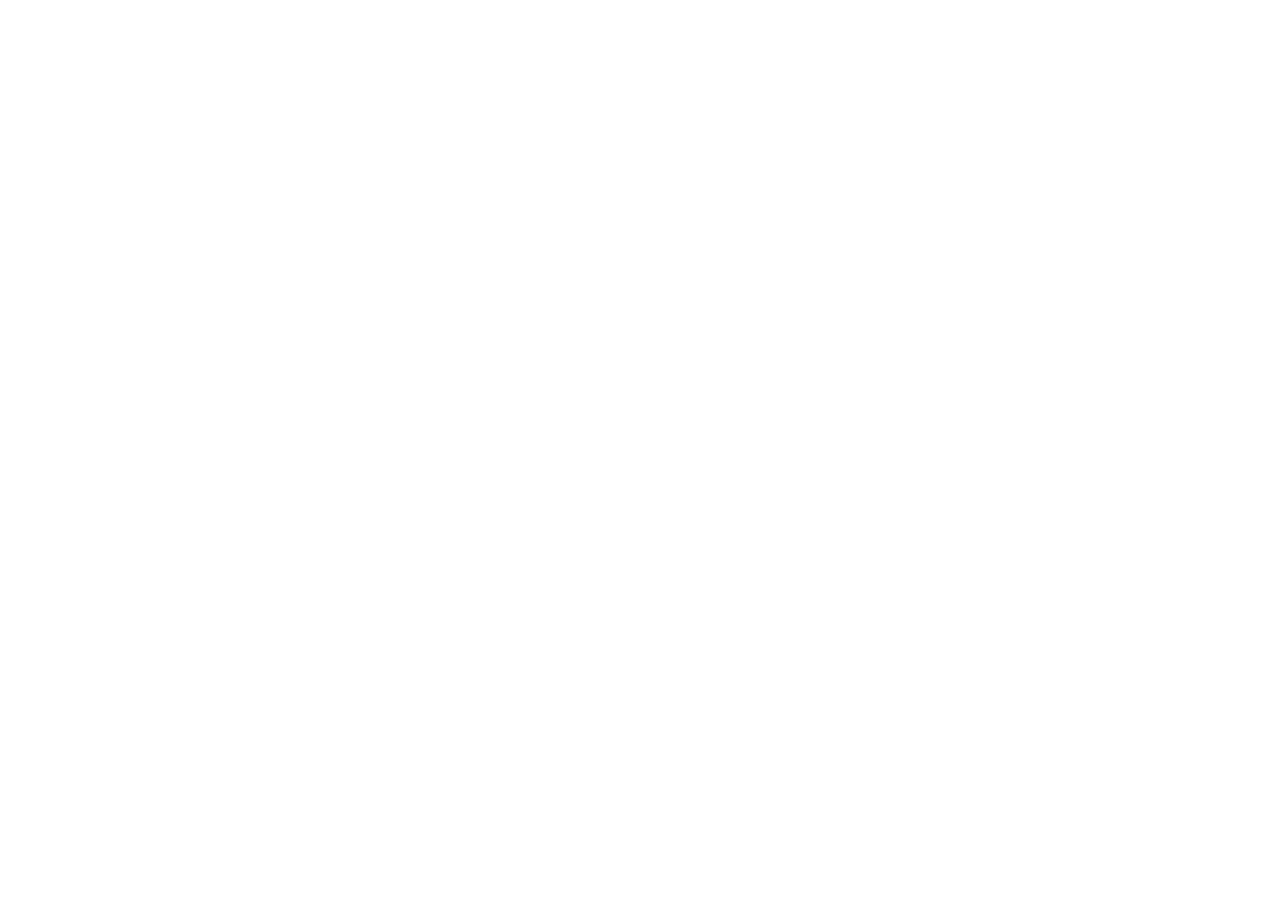
==== index.html @ ca37f155 "Rename PostMillsCemetery.html to index.html" ====
<!doctype html>
<html lang="en">
    <head>
        <meta charset="utf-8">
        <meta http-equiv="X-UA-Compatible" content="IE=edge">
        <meta name="viewport" content="initial-scale=1,user-scalable=no,maximum-scale=1,width=device-width">
        <meta name="mobile-web-app-capable" content="yes">
        <meta name="apple-mobile-web-app-capable" content="yes">
        <link rel="stylesheet" href="css/leaflet.css">
        <link rel="stylesheet" href="css/L.Control.Layers.Tree.css">
        <link rel="stylesheet" href="css/qgis2web.css">
        <link rel="stylesheet" href="css/fontawesome-all.min.css">
        <link rel="stylesheet" href="css/leaflet-search.css">
        <link rel="stylesheet" href="css/leaflet.photon.css">
        <link rel="stylesheet" href="css/leaflet-measure.css">
        <style>
        html, body, #map {
            width: 100%;
            height: 100%;
            padding: 0;
            margin: 0;
        }
        </style>
        <title>Post Mills Cemetery Map</title>
    </head>
    <body>
        <div id="map">
        </div>
        <script src="data/PlotTable_6.js"></script>
        <script src="js/DirectoryUpdate.js"></script>
        <script src="js/plot-list.js"></script>
        <script src="js/plot-info.js"></script>
        <script src="js/qgis2web_expressions.js"></script>
        <script src="js/leaflet.js"></script>
        <script src="js/L.Control.Layers.Tree.min.js"></script>
        <script src="js/multi-style-layer.js"></script>
        <script src="js/leaflet.rotatedMarker.js"></script>
        <script src="js/leaflet.pattern.js"></script>
        <script src="js/leaflet-hash.js"></script>
        <script src="js/Autolinker.min.js"></script>
        <script src="js/rbush.min.js"></script>
        <script src="js/labelgun.min.js"></script>
        <script src="js/labels.js"></script>
        <script src="js/leaflet.photon.js"></script>
        <script src="js/leaflet-measure.js"></script>
        <script src="js/leaflet-search.js"></script>
        <script src="data/Roads_0.js"></script>
        <script src="data/Plots_1.js"></script>
        <script src="data/LotLabels_2.js"></script>
        <script src="data/CemeteryBoundary_3.js"></script>
	    <script src="data/Driveways_4.js"></script>
		<script src="data/Buildings_5.js"></script>
        <script src="js/plot-summary.js"></script>
        <script src="js/cemetery-map.js"></script>
        <script src="js/watermark.js"></script>        
    </body>
</html>
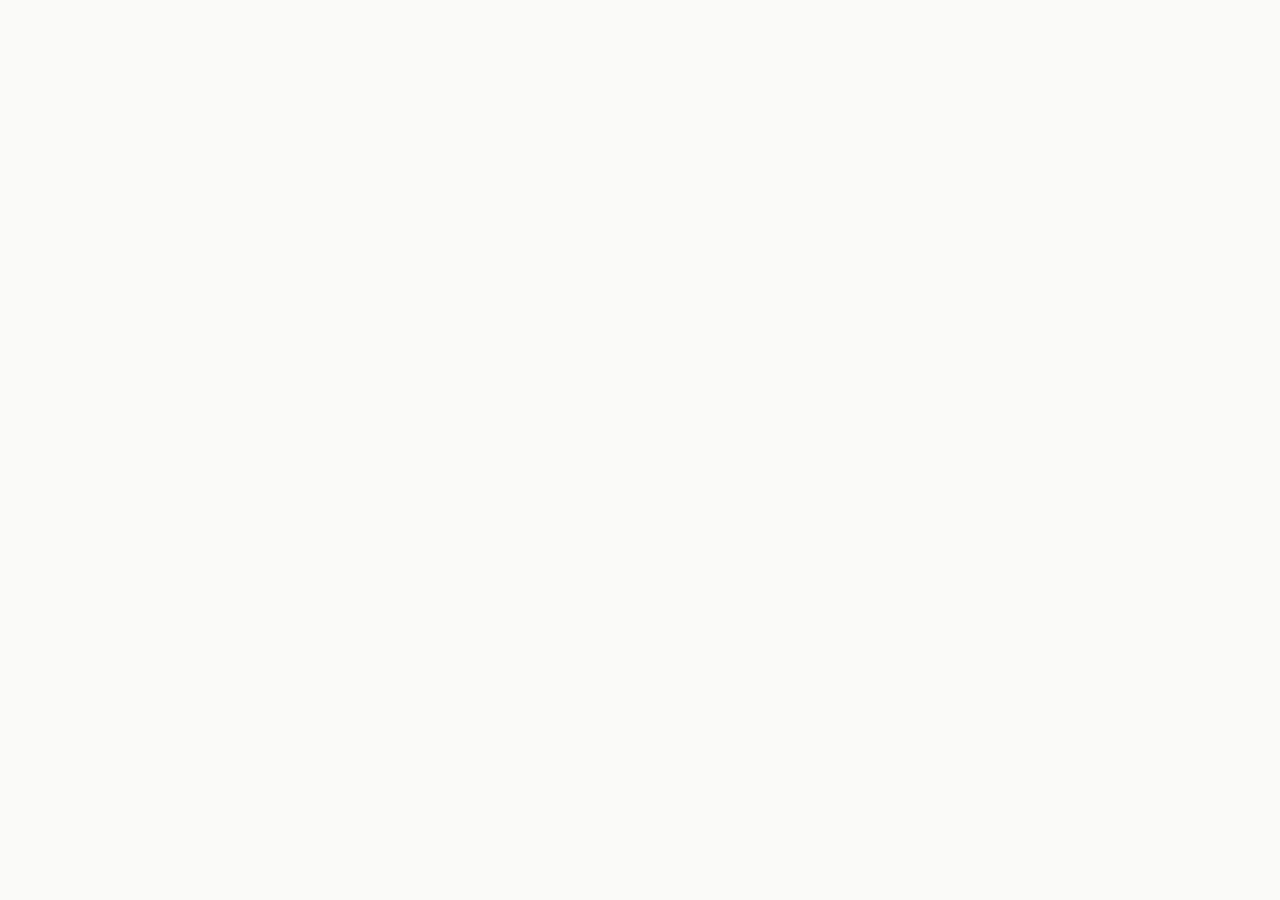
==== commit 36dfa49e: "Update index.html" ====
--- a/index.html
+++ b/index.html
@@ -26,8 +26,8 @@
     <body>
         <div id="map">
         </div>
-        <script src="data/PlotTable_6.js"></script>
         <script src="js/DirectoryUpdate.js"></script>
+		<script src="data/PlotTable_6.js"></script>
         <script src="js/plot-list.js"></script>
         <script src="js/plot-info.js"></script>
         <script src="js/qgis2web_expressions.js"></script>
--- a/css/qgis2web.css
+++ b/css/qgis2web.css
@@ -0,0 +1,303 @@
+
+        #map {
+            background-color: #fafaf8
+        }
+        html, body, #map {
+			overflow: hidden;
+        }
+        .col9{
+			height: 100%!important;
+		}
+		.col3{
+			height: 100%;
+			overflow: auto;
+		}
+        .info {
+            padding: 6px 8px;
+            font: 14px/16px Arial, Helvetica, sans-serif;
+            background-color:#f8f8f8 !important;
+            color: #444444 !important;
+            box-shadow: 0 0 15px rgba(0,0,0,0.2);
+            border-radius: 5px;
+        }
+        .info h2 {
+            margin: 0 0 5px;
+            color:#0f5fc5;
+        }
+        .leaflet-container {
+            background: #fff;
+            padding-right: 10px;
+        }
+        .leaflet-popup-scrolled {
+            border-bottom: unset!important;
+            border-top: unset!important;
+        }
+        .leaflet-popup-content{
+            max-height: 70vh;
+            max-width: 70vw;
+        }
+        .leaflet-popup-content.media{
+            width: auto!important;
+            height: auto!important;
+        }
+        .leaflet-popup-content th {
+            text-align: left;
+            vertical-align: top;
+            min-width: 75px;
+        }
+        .leaflet-popup-content td {
+            min-width: 75px;
+        }
+        .leaflet-popup-content td img {
+            max-height: 60vh;
+            max-width: 60vw;
+        }
+
+        .leaflet-tooltip {
+            background: none;
+            box-shadow: none;
+            border: none;
+        }
+        .leaflet-tooltip-left:before, .leaflet-tooltip-right:before {
+            border: 0px;
+        }
+        
+        .fa, .leaflet-container, a {
+            color: #444444 !important;
+        }
+        .leaflet-control-zoom-in, .leaflet-control-zoom-out,
+        .leaflet-control-locate a,
+        .leaflet-touch .leaflet-control-geocoder-icon,
+        .leaflet-control-search .search-button,
+         .leaflet-control-measure {
+            background-color: #f8f8f8 !important;
+            border-radius: 0px !important;
+            color: #444444 !important;
+        }
+        .abstract {
+            font: bold 18px 'Lucida Console', Monaco, monospace;
+            text-indent: 1px;
+            background-color: #f8f8f8 !important;
+            width: 30px !important;
+            color: #444444 !important;
+            height: 30px !important;
+            text-align: center !important;
+            line-height: 30px !important;
+        }
+        .abstractUncollapsed {
+            padding: 6px 8px;
+            font: 12px/1.5 "Helvetica Neue", Arial, Helvetica, sans-serif;
+            background-color:#f8f8f8 !important;
+            color: #444444 !important;
+            box-shadow: 0 0 15px rgba(0,0,0,0.2);
+            border-radius: 5px;
+            max-width: 40%;
+        }
+        .leaflet-control {
+            box-shadow: 0 3px 14px rgba(0, 0, 0, 0.4)!important;
+            border-radius: 4px;
+        }
+        .leaflet-touch .leaflet-control-layers,
+        .leaflet-touch .leaflet-bar,
+        .leaflet-control-search,
+        .leaflet-control-measure {
+            border: 3px solid rgba(255,255,255,.4) !important;
+        }
+        .leaflet-control-attribution a {
+            color: #0078A8 !important;
+        }
+        .leaflet-control-scale-line {
+            border: 2px solid #0f5fc5 !important;
+            border-top: 2px solid #0f5fc5 !important;
+            background-color: #ffffff;
+            color: black !important;
+        }
+        .leaflet-control-search .search-button {
+            width: 30px !important;
+            height: 30px !important;
+            font-size: 13px !important;
+            text-align: center !important;
+            cursor: pointer;
+        }
+        .search-button.fa.fa-binoculars{
+            display: flex;
+            justify-content: center;
+            align-items: center;
+        }
+        .leaflet-control-measure .leaflet-control {
+            width: 30px !important;
+            height: 30px !important;
+        }
+        .leaflet-container .leaflet-control-search{
+            background: none !important;
+        }
+        .leaflet-control-search .search-input {
+            margin: 0px 0px 0px 0px !important;
+            height: 30px !important;
+        }
+        .leaflet-control-measure {
+            background: none!important;
+            border-radius: 4px !important;
+        }
+        .leaflet-control-measure .leaflet-control-measure-interaction {
+            background-color: #f8f8f8 !important;
+        }
+        .leaflet-touch .leaflet-control-measure
+        .leaflet-control-measure-toggle,
+        .leaflet-touch .leaflet-control-measure
+        .leaflet-control-measure-toggle:hover {
+            width: 30px !important;
+            height: 30px !important;
+            border-radius: 0px !important;
+            background-color: #f8f8f8 !important;
+            color: #444444 !important;
+            font-size: 13px;
+            line-height: 30px;
+            text-align: center;
+            text-indent: 0%;
+        }
+        .leaflet-control-layers {
+			padding: 2px;
+			display: flex;
+			flex-direction: column;
+			align-items: flex-end;
+            background-color: #f8f8f8 !important;
+            color: #444444 !important;
+
+		}
+        .leaflet-control-layers-expanded {
+			padding-left: 6px;
+		}	
+        .leaflet-control-layers-expanded .leaflet-control-layers-toggle {
+            display: block;
+            background-image: none;
+			text-decoration: none;
+            margin-bottom: 3px;
+        }
+        .leaflet-control-layers-expanded .leaflet-control-layers-toggle::after {
+            content: '»';
+            font-size: x-large;
+            color: #444444 !important;
+            display: flex;
+            align-items: center;
+            justify-content: center;
+            width: 100%;
+            height: 100%;
+            text-align: center;
+        }
+        .leaflet-overlay-pane {
+            z-index: 550;
+        }
+        .leaflet-popup-pane {
+            z-index: 700;
+        }
+        #gcd-button-control {
+            display: flex;
+            justify-content: center;
+            align-items: center;
+        }
+        .leaflet-control-layers-expanded .leaflet-control-layers-toggle {
+            display: none;
+        }
+
+        .plot-list th {
+            background: #f8f8f8;
+            position: sticky;
+            top: 0;
+            border-bottom:1px solid #0f5fc5;
+            border-collapse: collapse;
+            padding: 4px 6px;
+        }
+        
+        #plot-div {
+           max-height: 40vh;
+           overflow: auto;
+        }
+
+        
+        .plot-list td {
+           vertical-align:top;
+           padding:6px 8px;
+           border-left:.5px solid rgba(248, 248, 248,.5);
+           border-bottom:1px solid rgba(248, 248, 248,.5);
+           color:#1e1e1e
+        }
+        
+        .plot-list td:nth-child(1) {
+           vertical-align:top;
+           padding:6px 8px;
+           border-left:none;
+           font-weight:bold;
+        }
+       
+         .plot-list tr.Interred {
+            background-color: rgba(15, 95, 197,.5);
+        }
+        .plot-list tr.Reserved {
+            background-color: rgba(103, 164, 244,.5);
+        }
+        .plot-list tr.Available {
+            background-color: rgba(189, 215, 250,.5);
+        }
+        .plot-list tr.selected {
+            background-color: rgba(255,255,0,1.0);
+        }
+
+        .plot-popup td:nth-child(1) {
+           vertical-align:top;
+           padding:6px 8px;
+           border-bottom:1px solid #eee;
+           width:30%;
+           font-weight:bold;
+        }
+
+        .plot-popup td:nth-child(2) {
+            padding:6px 8px;
+            border-bottom:1px solid #eee;
+        }
+        #myInput {
+            background-image: url('/css/searchicon.png');
+            background-position: 10px 10px;
+            background-repeat: no-repeat;
+            width: 95.5%;
+            font-size: 14px;
+            padding: 8px 8px 8px 8px;
+            border: 1px solid #eee;
+            margin-bottom: 6px;
+        }
+
+        #myTable {
+            border-collapse: collapse;
+            width: 100%;
+            border: 1px solid #ddd;
+            font-size: 18px;
+        }
+
+        #myTable th, #myTable td {
+            text-align: left;
+            padding: 12px;
+        }
+
+        #myTable tr {
+            border-bottom: 1px solid #ddd;
+        }
+
+        #myTable tr.header, #myTable tr:hover {
+            background-color: #f1f1f1;
+        }
+        .button {
+            border: .5px solid rgba(35,35,35,1.0);
+            color: white;
+            padding-top: 12px;
+            padding-left: 20px;
+            text-align: center;
+            text-decoration: none;
+            display: inline;
+            font-size: 16px;
+            margin: 4px 2px;
+            cursor: pointer;
+        }
+
+        .button1 {background-color:rgba(15, 95, 197,.5);} 
+        .button2 {background-color: rgba(103, 164, 244,.5);} 
+        .button3 {background-color: rgba(189, 215, 250,.5);} 
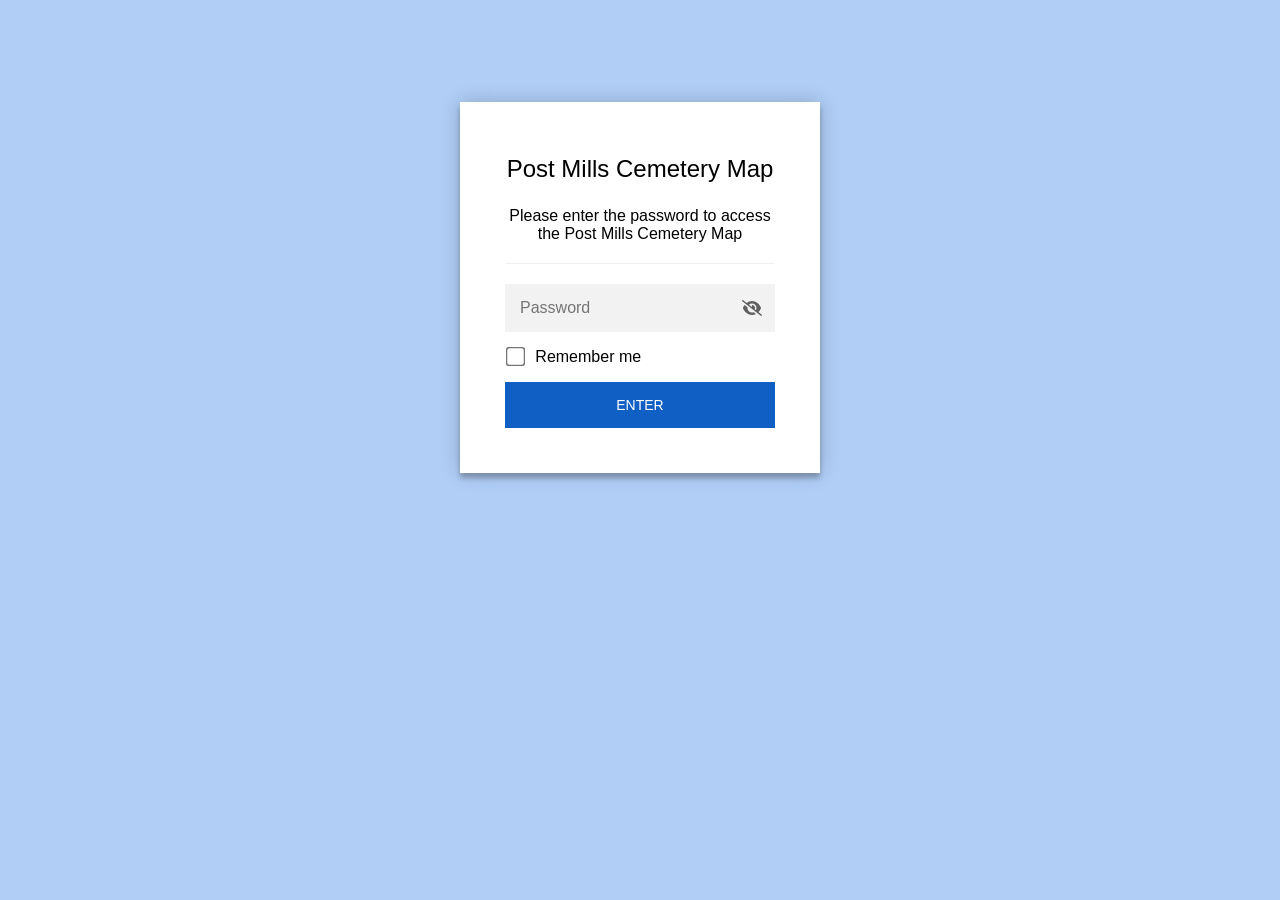
==== commit a4ff50ea: "Update index.html" ====
--- a/index.html
+++ b/index.html
@@ -1,57 +1,894 @@
-<!doctype html>
-<html lang="en">
+<!DOCTYPE html>
+<html class="staticrypt-html">
     <head>
-        <meta charset="utf-8">
-        <meta http-equiv="X-UA-Compatible" content="IE=edge">
-        <meta name="viewport" content="initial-scale=1,user-scalable=no,maximum-scale=1,width=device-width">
-        <meta name="mobile-web-app-capable" content="yes">
-        <meta name="apple-mobile-web-app-capable" content="yes">
-        <link rel="stylesheet" href="css/leaflet.css">
-        <link rel="stylesheet" href="css/L.Control.Layers.Tree.css">
-        <link rel="stylesheet" href="css/qgis2web.css">
-        <link rel="stylesheet" href="css/fontawesome-all.min.css">
-        <link rel="stylesheet" href="css/leaflet-search.css">
-        <link rel="stylesheet" href="css/leaflet.photon.css">
-        <link rel="stylesheet" href="css/leaflet-measure.css">
+        <meta charset="utf-8" />
+        <title>Post Mills Cemetery Map</title>
+        <meta name="viewport" content="width=device-width, initial-scale=1" />
+
+        <!-- do not cache this page -->
+        <meta http-equiv="cache-control" content="max-age=0" />
+        <meta http-equiv="cache-control" content="no-cache" />
+        <meta http-equiv="expires" content="0" />
+        <meta http-equiv="expires" content="Tue, 01 Jan 1980 1:00:00 GMT" />
+        <meta http-equiv="pragma" content="no-cache" />
+
         <style>
-        html, body, #map {
-            width: 100%;
-            height: 100%;
-            padding: 0;
-            margin: 0;
-        }
+            .staticrypt-hr {
+                margin-top: 20px;
+                margin-bottom: 20px;
+                border: 0;
+                border-top: 1px solid #eee;
+            }
+
+            .staticrypt-page {
+                width: 360px;
+                padding: 8% 0 0;
+                margin: auto;
+                box-sizing: border-box;
+            }
+
+            .staticrypt-form {
+                position: relative;
+                z-index: 1;
+                background: #ffffff;
+                max-width: 360px;
+                margin: 0 auto 100px;
+                padding: 45px;
+                text-align: center;
+                box-shadow: 0 0 20px 0 rgba(0, 0, 0, 0.2), 0 5px 5px 0 rgba(0, 0, 0, 0.24);
+            }
+
+            .staticrypt-form input[type="password"],
+            input[type="text"] {
+                background: inherit;
+                border: 0;
+                box-sizing: border-box; /* This ensures padding is included in the total width */
+                font-size: 14px;
+                outline: 0;
+                padding: 15px 30px 15px 15px; /* Adjust the padding to ensure there is space for the icon */
+                width: 100%;
+            }
+
+            .staticrypt-password-container {
+                position: relative;
+                outline: 0;
+                background: #f2f2f2;
+                width: 100%;
+                border: 0;
+                margin: 0 0 15px;
+                box-sizing: border-box;
+            }
+
+            .staticrypt-toggle-password-visibility {
+                cursor: pointer;
+                height: 20px;
+                opacity: 60%;
+                padding: 13px;
+                position: absolute;
+                right: 0;
+                top: 50%;
+                transform: translateY(-50%);
+                width: 20px;
+            }
+
+            .staticrypt-form .staticrypt-decrypt-button {
+                text-transform: uppercase;
+                outline: 0;
+                background: #0f5fc5;
+                width: 100%;
+                border: 0;
+                padding: 15px;
+                color: #ffffff;
+                font-size: 14px;
+                cursor: pointer;
+            }
+
+            .staticrypt-form .staticrypt-decrypt-button:hover,
+            .staticrypt-form .staticrypt-decrypt-button:active,
+            .staticrypt-form .staticrypt-decrypt-button:focus {
+                background: #0f5fc5;
+                filter: brightness(92%);
+            }
+
+            .staticrypt-html {
+                height: 100%;
+            }
+
+            .staticrypt-body {
+                height: 100%;
+                margin: 0;
+            }
+
+            .staticrypt-content {
+                height: 100%;
+                margin-bottom: 1em;
+                background: #b0cef6;
+                font-family: "Arial", sans-serif;
+                -webkit-font-smoothing: antialiased;
+                -moz-osx-font-smoothing: grayscale;
+            }
+
+            .staticrypt-instructions {
+                margin-top: -1em;
+                margin-bottom: 1em;
+            }
+
+            .staticrypt-title {
+                font-size: 1.5em;
+            }
+
+            label.staticrypt-remember {
+                display: flex;
+                align-items: center;
+                margin-bottom: 1em;
+            }
+
+            .staticrypt-remember input[type="checkbox"] {
+                transform: scale(1.5);
+                margin-right: 1em;
+            }
+
+            .hidden {
+                display: none !important;
+            }
+
+            .staticrypt-spinner-container {
+                height: 100%;
+                display: flex;
+                align-items: center;
+                justify-content: center;
+            }
+
+            .staticrypt-spinner {
+                display: inline-block;
+                width: 2rem;
+                height: 2rem;
+                vertical-align: text-bottom;
+                border: 0.25em solid gray;
+                border-right-color: transparent;
+                border-radius: 50%;
+                -webkit-animation: spinner-border 0.75s linear infinite;
+                animation: spinner-border 0.75s linear infinite;
+                animation-duration: 0.75s;
+                animation-timing-function: linear;
+                animation-delay: 0s;
+                animation-iteration-count: infinite;
+                animation-direction: normal;
+                animation-fill-mode: none;
+                animation-play-state: running;
+                animation-name: spinner-border;
+            }
+
+            @keyframes spinner-border {
+                100% {
+                    transform: rotate(360deg);
+                }
+            }
+
+            @media screen and (-webkit-min-device-pixel-ratio: 0) {
+                .staticrypt-form input[type="password"],
+                input[type="text"] {
+                    font-size: 16px;
+                }
+            }
         </style>
-        <title>Post Mills Cemetery Map</title>
     </head>
-    <body>
-        <div id="map">
+
+    <body class="staticrypt-body">
+        <div id="staticrypt_loading" class="staticrypt-spinner-container">
+            <div class="staticrypt-spinner"></div>
         </div>
-        <script src="js/DirectoryUpdate.js"></script>
-		<script src="data/PlotTable_6.js"></script>
-        <script src="js/plot-list.js"></script>
-        <script src="js/plot-info.js"></script>
-        <script src="js/qgis2web_expressions.js"></script>
-        <script src="js/leaflet.js"></script>
-        <script src="js/L.Control.Layers.Tree.min.js"></script>
-        <script src="js/multi-style-layer.js"></script>
-        <script src="js/leaflet.rotatedMarker.js"></script>
-        <script src="js/leaflet.pattern.js"></script>
-        <script src="js/leaflet-hash.js"></script>
-        <script src="js/Autolinker.min.js"></script>
-        <script src="js/rbush.min.js"></script>
-        <script src="js/labelgun.min.js"></script>
-        <script src="js/labels.js"></script>
-        <script src="js/leaflet.photon.js"></script>
-        <script src="js/leaflet-measure.js"></script>
-        <script src="js/leaflet-search.js"></script>
-        <script src="data/Roads_0.js"></script>
-        <script src="data/Plots_1.js"></script>
-        <script src="data/LotLabels_2.js"></script>
-        <script src="data/CemeteryBoundary_3.js"></script>
-	    <script src="data/Driveways_4.js"></script>
-		<script src="data/Buildings_5.js"></script>
-        <script src="js/plot-summary.js"></script>
-        <script src="js/cemetery-map.js"></script>
-        <script src="js/watermark.js"></script>        
+
+        <div id="staticrypt_content" class="staticrypt-content hidden">
+            <div class="staticrypt-page">
+                <div class="staticrypt-form">
+                    <div class="staticrypt-instructions">
+                        <p class="staticrypt-title">Post Mills Cemetery Map</p>
+                        <p>Please enter the password to access the Post Mills Cemetery Map</p>
+                    </div>
+
+                    <hr class="staticrypt-hr" />
+
+                    <form id="staticrypt-form" action="#" method="post">
+                        <div class="staticrypt-password-container">
+                            <input
+                                id="staticrypt-password"
+                                type="password"
+                                name="password"
+                                placeholder="Password"
+                                autofocus
+                            />
+
+                            <img
+                                class="staticrypt-toggle-password-visibility"
+                                alt="template_toggle_show"
+                                title="template_toggle_show"
+                                src="[data-uri]"
+                            />
+                        </div>
+
+                        <label id="staticrypt-remember-label" class="staticrypt-remember hidden">
+                            <input id="staticrypt-remember" type="checkbox" name="remember" />
+                            Remember me
+                        </label>
+
+                        <input type="submit" class="staticrypt-decrypt-button" value="Enter" />
+                    </form>
+                </div>
+            </div>
+        </div>
+
+        <script>
+            // these variables will be filled when generating the file - the template format is 'variable_name'
+            const staticryptInitiator = 
+            ((function(){
+  const exports = {};
+  const cryptoEngine = ((function(){
+  const exports = {};
+  const { subtle } = crypto;
+
+const IV_BITS = 16 * 8;
+const HEX_BITS = 4;
+const ENCRYPTION_ALGO = "AES-CBC";
+
+/**
+ * Translates between utf8 encoded hexadecimal strings
+ * and Uint8Array bytes.
+ */
+const HexEncoder = {
+    /**
+     * hex string -> bytes
+     * @param {string} hexString
+     * @returns {Uint8Array}
+     */
+    parse: function (hexString) {
+        if (hexString.length % 2 !== 0) throw "Invalid hexString";
+        const arrayBuffer = new Uint8Array(hexString.length / 2);
+
+        for (let i = 0; i < hexString.length; i += 2) {
+            const byteValue = parseInt(hexString.substring(i, i + 2), 16);
+            if (isNaN(byteValue)) {
+                throw "Invalid hexString";
+            }
+            arrayBuffer[i / 2] = byteValue;
+        }
+        return arrayBuffer;
+    },
+
+    /**
+     * bytes -> hex string
+     * @param {Uint8Array} bytes
+     * @returns {string}
+     */
+    stringify: function (bytes) {
+        const hexBytes = [];
+
+        for (let i = 0; i < bytes.length; ++i) {
+            let byteString = bytes[i].toString(16);
+            if (byteString.length < 2) {
+                byteString = "0" + byteString;
+            }
+            hexBytes.push(byteString);
+        }
+        return hexBytes.join("");
+    },
+};
+
+/**
+ * Translates between utf8 strings and Uint8Array bytes.
+ */
+const UTF8Encoder = {
+    parse: function (str) {
+        return new TextEncoder().encode(str);
+    },
+
+    stringify: function (bytes) {
+        return new TextDecoder().decode(bytes);
+    },
+};
+
+/**
+ * Salt and encrypt a msg with a password.
+ */
+async function encrypt(msg, hashedPassword) {
+    // Must be 16 bytes, unpredictable, and preferably cryptographically random. However, it need not be secret.
+    // https://developer.mozilla.org/en-US/docs/Web/API/SubtleCrypto/encrypt#parameters
+    const iv = crypto.getRandomValues(new Uint8Array(IV_BITS / 8));
+
+    const key = await subtle.importKey("raw", HexEncoder.parse(hashedPassword), ENCRYPTION_ALGO, false, ["encrypt"]);
+
+    const encrypted = await subtle.encrypt(
+        {
+            name: ENCRYPTION_ALGO,
+            iv: iv,
+        },
+        key,
+        UTF8Encoder.parse(msg)
+    );
+
+    // iv will be 32 hex characters, we prepend it to the ciphertext for use in decryption
+    return HexEncoder.stringify(iv) + HexEncoder.stringify(new Uint8Array(encrypted));
+}
+exports.encrypt = encrypt;
+
+/**
+ * Decrypt a salted msg using a password.
+ *
+ * @param {string} encryptedMsg
+ * @param {string} hashedPassword
+ * @returns {Promise<string>}
+ */
+async function decrypt(encryptedMsg, hashedPassword) {
+    const ivLength = IV_BITS / HEX_BITS;
+    const iv = HexEncoder.parse(encryptedMsg.substring(0, ivLength));
+    const encrypted = encryptedMsg.substring(ivLength);
+
+    const key = await subtle.importKey("raw", HexEncoder.parse(hashedPassword), ENCRYPTION_ALGO, false, ["decrypt"]);
+
+    const outBuffer = await subtle.decrypt(
+        {
+            name: ENCRYPTION_ALGO,
+            iv: iv,
+        },
+        key,
+        HexEncoder.parse(encrypted)
+    );
+
+    return UTF8Encoder.stringify(new Uint8Array(outBuffer));
+}
+exports.decrypt = decrypt;
+
+/**
+ * Salt and hash the password so it can be stored in localStorage without opening a password reuse vulnerability.
+ *
+ * @param {string} password
+ * @param {string} salt
+ * @returns {Promise<string>}
+ */
+async function hashPassword(password, salt) {
+    // we hash the password in multiple steps, each adding more iterations. This is because we used to allow less
+    // iterations, so for backward compatibility reasons, we need to support going from that to more iterations.
+    let hashedPassword = await hashLegacyRound(password, salt);
+
+    hashedPassword = await hashSecondRound(hashedPassword, salt);
+
+    return hashThirdRound(hashedPassword, salt);
+}
+exports.hashPassword = hashPassword;
+
+/**
+ * This hashes the password with 1k iterations. This is a low number, we need this function to support backwards
+ * compatibility.
+ *
+ * @param {string} password
+ * @param {string} salt
+ * @returns {Promise<string>}
+ */
+function hashLegacyRound(password, salt) {
+    return pbkdf2(password, salt, 1000, "SHA-1");
+}
+exports.hashLegacyRound = hashLegacyRound;
+
+/**
+ * Add a second round of iterations. This is because we used to use 1k, so for backwards compatibility with
+ * remember-me/autodecrypt links, we need to support going from that to more iterations.
+ *
+ * @param hashedPassword
+ * @param salt
+ * @returns {Promise<string>}
+ */
+function hashSecondRound(hashedPassword, salt) {
+    return pbkdf2(hashedPassword, salt, 14000, "SHA-256");
+}
+exports.hashSecondRound = hashSecondRound;
+
+/**
+ * Add a third round of iterations to bring total number to 600k. This is because we used to use 1k, then 15k, so for
+ * backwards compatibility with remember-me/autodecrypt links, we need to support going from that to more iterations.
+ *
+ * @param hashedPassword
+ * @param salt
+ * @returns {Promise<string>}
+ */
+function hashThirdRound(hashedPassword, salt) {
+    return pbkdf2(hashedPassword, salt, 585000, "SHA-256");
+}
+exports.hashThirdRound = hashThirdRound;
+
+/**
+ * Salt and hash the password so it can be stored in localStorage without opening a password reuse vulnerability.
+ *
+ * @param {string} password
+ * @param {string} salt
+ * @param {int} iterations
+ * @param {string} hashAlgorithm
+ * @returns {Promise<string>}
+ */
+async function pbkdf2(password, salt, iterations, hashAlgorithm) {
+    const key = await subtle.importKey("raw", UTF8Encoder.parse(password), "PBKDF2", false, ["deriveBits"]);
+
+    const keyBytes = await subtle.deriveBits(
+        {
+            name: "PBKDF2",
+            hash: hashAlgorithm,
+            iterations,
+            salt: UTF8Encoder.parse(salt),
+        },
+        key,
+        256
+    );
+
+    return HexEncoder.stringify(new Uint8Array(keyBytes));
+}
+
+function generateRandomSalt() {
+    const bytes = crypto.getRandomValues(new Uint8Array(128 / 8));
+
+    return HexEncoder.stringify(new Uint8Array(bytes));
+}
+exports.generateRandomSalt = generateRandomSalt;
+
+async function signMessage(hashedPassword, message) {
+    const key = await subtle.importKey(
+        "raw",
+        HexEncoder.parse(hashedPassword),
+        {
+            name: "HMAC",
+            hash: "SHA-256",
+        },
+        false,
+        ["sign"]
+    );
+    const signature = await subtle.sign("HMAC", key, UTF8Encoder.parse(message));
+
+    return HexEncoder.stringify(new Uint8Array(signature));
+}
+exports.signMessage = signMessage;
+
+function getRandomAlphanum() {
+    const possibleCharacters = "abcdefghijklmnopqrstuvwxyzABCDEFGHIJKLMNOPQRSTUVWXYZ0123456789";
+
+    let byteArray;
+    let parsedInt;
+
+    // Keep generating new random bytes until we get a value that falls
+    // within a range that can be evenly divided by possibleCharacters.length
+    do {
+        byteArray = crypto.getRandomValues(new Uint8Array(1));
+        // extract the lowest byte to get an int from 0 to 255 (probably unnecessary, since we're only generating 1 byte)
+        parsedInt = byteArray[0] & 0xff;
+    } while (parsedInt >= 256 - (256 % possibleCharacters.length));
+
+    // Take the modulo of the parsed integer to get a random number between 0 and totalLength - 1
+    const randomIndex = parsedInt % possibleCharacters.length;
+
+    return possibleCharacters[randomIndex];
+}
+
+/**
+ * Generate a random string of a given length.
+ *
+ * @param {int} length
+ * @returns {string}
+ */
+function generateRandomString(length) {
+    let randomString = "";
+
+    for (let i = 0; i < length; i++) {
+        randomString += getRandomAlphanum();
+    }
+
+    return randomString;
+}
+exports.generateRandomString = generateRandomString;
+
+  return exports;
+})());
+const codec = ((function(){
+  const exports = {};
+  /**
+ * Initialize the codec with the provided cryptoEngine - this return functions to encode and decode messages.
+ *
+ * @param cryptoEngine - the engine to use for encryption / decryption
+ */
+function init(cryptoEngine) {
+    const exports = {};
+
+    /**
+     * Top-level function for encoding a message.
+     * Includes password hashing, encryption, and signing.
+     *
+     * @param {string} msg
+     * @param {string} password
+     * @param {string} salt
+     *
+     * @returns {string} The encoded text
+     */
+    async function encode(msg, password, salt) {
+        const hashedPassword = await cryptoEngine.hashPassword(password, salt);
+
+        const encrypted = await cryptoEngine.encrypt(msg, hashedPassword);
+
+        // we use the hashed password in the HMAC because this is effectively what will be used a password (so we can store
+        // it in localStorage safely, we don't use the clear text password)
+        const hmac = await cryptoEngine.signMessage(hashedPassword, encrypted);
+
+        return hmac + encrypted;
+    }
+    exports.encode = encode;
+
+    /**
+     * Encode using a password that has already been hashed. This is useful to encode multiple messages in a row, that way
+     * we don't need to hash the password multiple times.
+     *
+     * @param {string} msg
+     * @param {string} hashedPassword
+     *
+     * @returns {string} The encoded text
+     */
+    async function encodeWithHashedPassword(msg, hashedPassword) {
+        const encrypted = await cryptoEngine.encrypt(msg, hashedPassword);
+
+        // we use the hashed password in the HMAC because this is effectively what will be used a password (so we can store
+        // it in localStorage safely, we don't use the clear text password)
+        const hmac = await cryptoEngine.signMessage(hashedPassword, encrypted);
+
+        return hmac + encrypted;
+    }
+    exports.encodeWithHashedPassword = encodeWithHashedPassword;
+
+    /**
+     * Top-level function for decoding a message.
+     * Includes signature check and decryption.
+     *
+     * @param {string} signedMsg
+     * @param {string} hashedPassword
+     * @param {string} salt
+     * @param {int} backwardCompatibleAttempt
+     * @param {string} originalPassword
+     *
+     * @returns {Object} {success: true, decoded: string} | {success: false, message: string}
+     */
+    async function decode(signedMsg, hashedPassword, salt, backwardCompatibleAttempt = 0, originalPassword = "") {
+        const encryptedHMAC = signedMsg.substring(0, 64);
+        const encryptedMsg = signedMsg.substring(64);
+        const decryptedHMAC = await cryptoEngine.signMessage(hashedPassword, encryptedMsg);
+
+        if (decryptedHMAC !== encryptedHMAC) {
+            // we have been raising the number of iterations in the hashing algorithm multiple times, so to support the old
+            // remember-me/autodecrypt links we need to try bringing the old hashes up to speed.
+            originalPassword = originalPassword || hashedPassword;
+            if (backwardCompatibleAttempt === 0) {
+                const updatedHashedPassword = await cryptoEngine.hashThirdRound(originalPassword, salt);
+
+                return decode(signedMsg, updatedHashedPassword, salt, backwardCompatibleAttempt + 1, originalPassword);
+            }
+            if (backwardCompatibleAttempt === 1) {
+                let updatedHashedPassword = await cryptoEngine.hashSecondRound(originalPassword, salt);
+                updatedHashedPassword = await cryptoEngine.hashThirdRound(updatedHashedPassword, salt);
+
+                return decode(signedMsg, updatedHashedPassword, salt, backwardCompatibleAttempt + 1, originalPassword);
+            }
+
+            return { success: false, message: "Signature mismatch" };
+        }
+
+        return {
+            success: true,
+            decoded: await cryptoEngine.decrypt(encryptedMsg, hashedPassword),
+        };
+    }
+    exports.decode = decode;
+
+    return exports;
+}
+exports.init = init;
+
+  return exports;
+})());
+const decode = codec.init(cryptoEngine).decode;
+
+/**
+ * Initialize the staticrypt module, that exposes functions callbable by the password_template.
+ *
+ * @param {{
+ *  staticryptEncryptedMsgUniqueVariableName: string,
+ *  isRememberEnabled: boolean,
+ *  rememberDurationInDays: number,
+ *  staticryptSaltUniqueVariableName: string,
+ * }} staticryptConfig - object of data that is stored on the password_template at encryption time.
+ *
+ * @param {{
+ *  rememberExpirationKey: string,
+ *  rememberPassphraseKey: string,
+ *  replaceHtmlCallback: function,
+ *  clearLocalStorageCallback: function,
+ * }} templateConfig - object of data that can be configured by a custom password_template.
+ */
+function init(staticryptConfig, templateConfig) {
+    const exports = {};
+
+    /**
+     * Decrypt our encrypted page, replace the whole HTML.
+     *
+     * @param {string} hashedPassword
+     * @returns {Promise<boolean>}
+     */
+    async function decryptAndReplaceHtml(hashedPassword) {
+        const { staticryptEncryptedMsgUniqueVariableName, staticryptSaltUniqueVariableName } = staticryptConfig;
+        const { replaceHtmlCallback } = templateConfig;
+
+        const result = await decode(
+            staticryptEncryptedMsgUniqueVariableName,
+            hashedPassword,
+            staticryptSaltUniqueVariableName
+        );
+        if (!result.success) {
+            return false;
+        }
+        const plainHTML = result.decoded;
+
+        // if the user configured a callback call it, otherwise just replace the whole HTML
+        if (typeof replaceHtmlCallback === "function") {
+            replaceHtmlCallback(plainHTML);
+        } else {
+            document.write(plainHTML);
+            document.close();
+        }
+
+        return true;
+    }
+
+    /**
+     * Attempt to decrypt the page and replace the whole HTML.
+     *
+     * @param {string} password
+     * @param {boolean} isRememberChecked
+     *
+     * @returns {Promise<{isSuccessful: boolean, hashedPassword?: string}>} - we return an object, so that if we want to
+     *   expose more information in the future we can do it without breaking the password_template
+     */
+    async function handleDecryptionOfPage(password, isRememberChecked) {
+        const { staticryptSaltUniqueVariableName } = staticryptConfig;
+
+        // decrypt and replace the whole page
+        const hashedPassword = await cryptoEngine.hashPassword(password, staticryptSaltUniqueVariableName);
+        return handleDecryptionOfPageFromHash(hashedPassword, isRememberChecked);
+    }
+    exports.handleDecryptionOfPage = handleDecryptionOfPage;
+
+    async function handleDecryptionOfPageFromHash(hashedPassword, isRememberChecked) {
+        const { isRememberEnabled, rememberDurationInDays } = staticryptConfig;
+        const { rememberExpirationKey, rememberPassphraseKey } = templateConfig;
+
+        const isDecryptionSuccessful = await decryptAndReplaceHtml(hashedPassword);
+
+        if (!isDecryptionSuccessful) {
+            return {
+                isSuccessful: false,
+                hashedPassword,
+            };
+        }
+
+        // remember the hashedPassword and set its expiration if necessary
+        if (isRememberEnabled && isRememberChecked) {
+            window.localStorage.setItem(rememberPassphraseKey, hashedPassword);
+
+            // set the expiration if the duration isn't 0 (meaning no expiration)
+            if (rememberDurationInDays > 0) {
+                window.localStorage.setItem(
+                    rememberExpirationKey,
+                    (new Date().getTime() + rememberDurationInDays * 24 * 60 * 60 * 1000).toString()
+                );
+            }
+        }
+
+        return {
+            isSuccessful: true,
+            hashedPassword,
+        };
+    }
+    exports.handleDecryptionOfPageFromHash = handleDecryptionOfPageFromHash;
+
+    /**
+     * Clear localstorage from staticrypt related values
+     */
+    function clearLocalStorage() {
+        const { clearLocalStorageCallback, rememberExpirationKey, rememberPassphraseKey } = templateConfig;
+
+        if (typeof clearLocalStorageCallback === "function") {
+            clearLocalStorageCallback();
+        } else {
+            localStorage.removeItem(rememberPassphraseKey);
+            localStorage.removeItem(rememberExpirationKey);
+        }
+    }
+
+    async function handleDecryptOnLoad() {
+        let isSuccessful = await decryptOnLoadFromUrl();
+
+        if (!isSuccessful) {
+            isSuccessful = await decryptOnLoadFromRememberMe();
+        }
+
+        return { isSuccessful };
+    }
+    exports.handleDecryptOnLoad = handleDecryptOnLoad;
+
+    /**
+     * Clear storage if we are logging out
+     *
+     * @returns {boolean} - whether we logged out
+     */
+    function logoutIfNeeded() {
+        const logoutKey = "staticrypt_logout";
+
+        // handle logout through query param
+        const queryParams = new URLSearchParams(window.location.search);
+        if (queryParams.has(logoutKey)) {
+            clearLocalStorage();
+            return true;
+        }
+
+        // handle logout through URL fragment
+        const hash = window.location.hash.substring(1);
+        if (hash.includes(logoutKey)) {
+            clearLocalStorage();
+            return true;
+        }
+
+        return false;
+    }
+
+    /**
+     * To be called on load: check if we want to try to decrypt and replace the HTML with the decrypted content, and
+     * try to do it if needed.
+     *
+     * @returns {Promise<boolean>} true if we derypted and replaced the whole page, false otherwise
+     */
+    async function decryptOnLoadFromRememberMe() {
+        const { rememberDurationInDays } = staticryptConfig;
+        const { rememberExpirationKey, rememberPassphraseKey } = templateConfig;
+
+        // if we are login out, terminate
+        if (logoutIfNeeded()) {
+            return false;
+        }
+
+        // if there is expiration configured, check if we're not beyond the expiration
+        if (rememberDurationInDays && rememberDurationInDays > 0) {
+            const expiration = localStorage.getItem(rememberExpirationKey),
+                isExpired = expiration && new Date().getTime() > parseInt(expiration);
+
+            if (isExpired) {
+                clearLocalStorage();
+                return false;
+            }
+        }
+
+        const hashedPassword = localStorage.getItem(rememberPassphraseKey);
+
+        if (hashedPassword) {
+            // try to decrypt
+            const isDecryptionSuccessful = await decryptAndReplaceHtml(hashedPassword);
+
+            // if the decryption is unsuccessful the password might be wrong - silently clear the saved data and let
+            // the user fill the password form again
+            if (!isDecryptionSuccessful) {
+                clearLocalStorage();
+                return false;
+            }
+
+            return true;
+        }
+
+        return false;
+    }
+
+    async function decryptOnLoadFromUrl() {
+        const passwordKey = "staticrypt_pwd";
+        const rememberMeKey = "remember_me";
+
+        // try to get the password from the query param (for backward compatibility - we now want to avoid this method,
+        // since it sends the hashed password to the server which isn't needed)
+        const queryParams = new URLSearchParams(window.location.search);
+        const hashedPasswordQuery = queryParams.get(passwordKey);
+        const rememberMeQuery = queryParams.get(rememberMeKey);
+
+        const urlFragment = window.location.hash.substring(1);
+        // get the password from the url fragment
+        const hashedPasswordRegexMatch = urlFragment.match(new RegExp(passwordKey + "=([^&]*)"));
+        const hashedPasswordFragment = hashedPasswordRegexMatch ? hashedPasswordRegexMatch[1] : null;
+        const rememberMeFragment = urlFragment.includes(rememberMeKey);
+
+        const hashedPassword = hashedPasswordFragment || hashedPasswordQuery;
+        const rememberMe = rememberMeFragment || rememberMeQuery;
+
+        if (hashedPassword) {
+            return handleDecryptionOfPageFromHash(hashedPassword, rememberMe);
+        }
+
+        return false;
+    }
+
+    return exports;
+}
+exports.init = init;
+
+  return exports;
+})());
+        ;
+            const templateError = "template_error",
+                templateToggleAltShow = "template_toggle_show",
+                templateToggleAltHide = "template_toggle_hide",
+                isRememberEnabled = true,
+                staticryptConfig = {"staticryptEncryptedMsgUniqueVariableName":"[base64]","isRememberEnabled":true,"rememberDurationInDays":0,"staticryptSaltUniqueVariableName":"986437fbf32f650b771be6cbb01500a9"};
+
+            // you can edit these values to customize some of the behavior of StatiCrypt
+            const templateConfig = {
+                rememberExpirationKey: "staticrypt_expiration",
+                rememberPassphraseKey: "staticrypt_passphrase",
+                replaceHtmlCallback: null,
+                clearLocalStorageCallback: null,
+            };
+
+            // init the staticrypt engine
+            const staticrypt = staticryptInitiator.init(staticryptConfig, templateConfig);
+
+            // try to automatically decrypt on load if there is a saved password
+            window.onload = async function () {
+                const { isSuccessful } = await staticrypt.handleDecryptOnLoad();
+
+                // if we didn't decrypt anything on load, show the password prompt. Otherwise the content has already been
+                // replaced, no need to do anything
+                if (!isSuccessful) {
+                    // hide loading screen
+                    document.getElementById("staticrypt_loading").classList.add("hidden");
+                    document.getElementById("staticrypt_content").classList.remove("hidden");
+                    document.getElementById("staticrypt-password").focus();
+
+                    // show the remember me checkbox
+                    if (isRememberEnabled) {
+                        document.getElementById("staticrypt-remember-label").classList.remove("hidden");
+                    }
+                }
+            };
+
+            // toggle password visibility
+            const toggleIcon = document.querySelector(".staticrypt-toggle-password-visibility");
+            // these two icons are coming from FontAwesome
+            const imgSrcEyeClosed =
+                "[data-uri]";
+            const imgSrcEyeOpened =
+                "[data-uri]";
+            toggleIcon.addEventListener("click", function () {
+                const passwordInput = document.getElementById("staticrypt-password");
+                if (passwordInput.type === "password") {
+                    passwordInput.type = "text";
+                    toggleIcon.src = imgSrcEyeOpened;
+                    toggleIcon.alt = templateToggleAltHide;
+                    toggleIcon.title = templateToggleAltHide;
+                } else {
+                    passwordInput.type = "password";
+                    toggleIcon.src = imgSrcEyeClosed;
+                    toggleIcon.alt = templateToggleAltShow;
+                    toggleIcon.title = templateToggleAltShow;
+                }
+            });
+
+            // handle password form submission
+            document.getElementById("staticrypt-form").addEventListener("submit", async function (e) {
+                e.preventDefault();
+
+                const password = document.getElementById("staticrypt-password").value,
+                    isRememberChecked = document.getElementById("staticrypt-remember").checked;
+
+                const { isSuccessful } = await staticrypt.handleDecryptionOfPage(password, isRememberChecked);
+
+                if (!isSuccessful) {
+                    alert(templateError);
+                }
+            });
+        </script>
     </body>
 </html>
